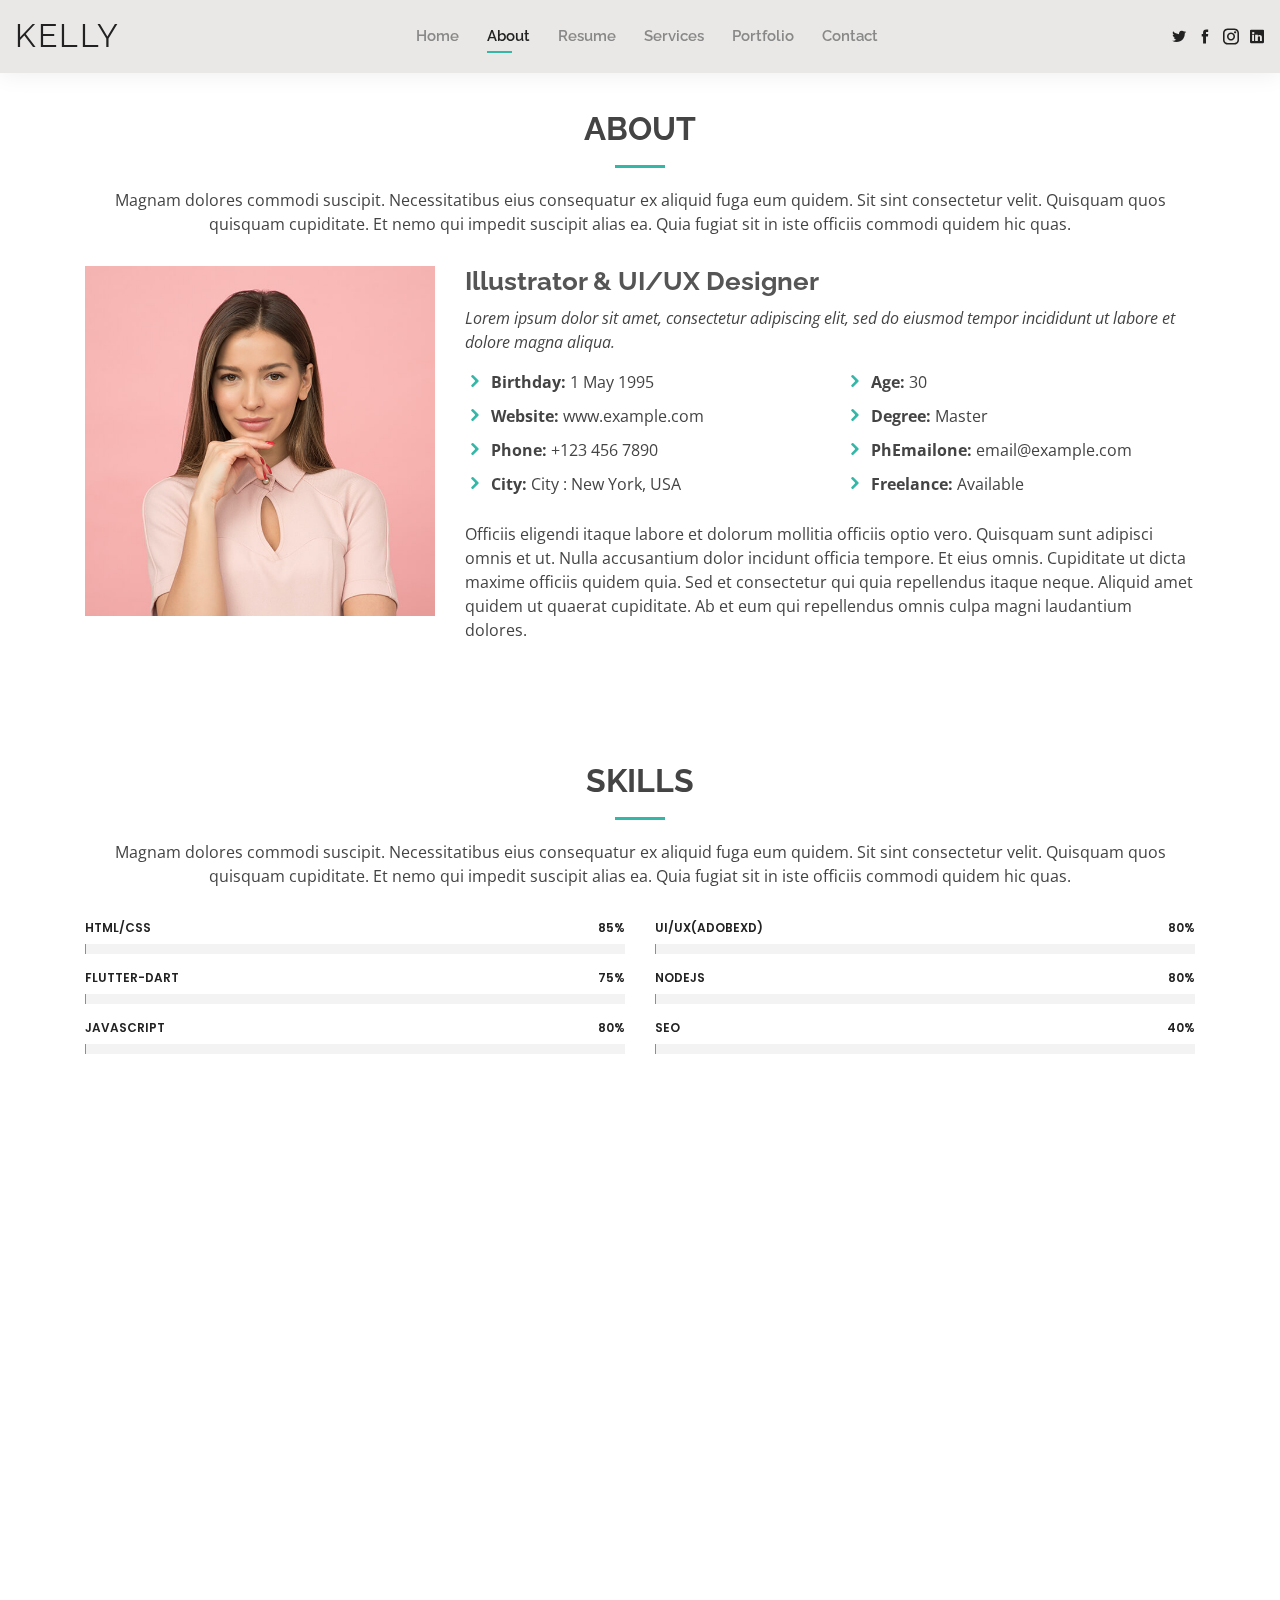
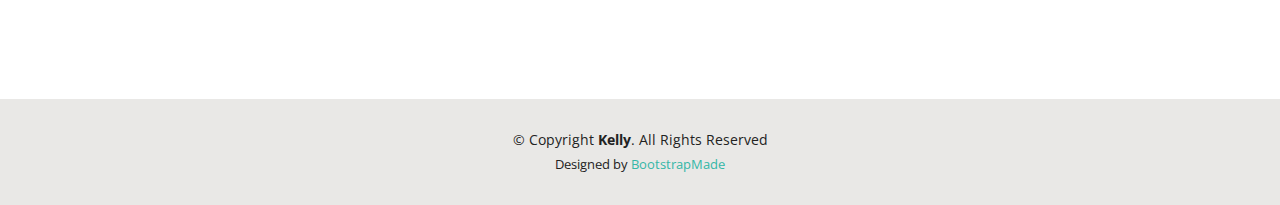
==== about.html @ d8996d1e "inited" ====
<!DOCTYPE html>
<html lang="en">

<head>
  <meta charset="utf-8">
  <meta content="width=device-width, initial-scale=1.0" name="viewport">

  <title>About - Kelly Bootstrap Template</title>
  <meta content="" name="descriptison">
  <meta content="" name="keywords">

  <!-- Favicons -->
  <link href="assets/img/favicon.png" rel="icon">
  <link href="assets/img/apple-touch-icon.png" rel="apple-touch-icon">

  <!-- Google Fonts -->
  <link href="https://fonts.googleapis.com/css?family=Open+Sans:300,300i,400,400i,600,600i,700,700i|Raleway:300,300i,400,400i,500,500i,600,600i,700,700i|Poppins:300,300i,400,400i,500,500i,600,600i,700,700i" rel="stylesheet">

  <!-- Vendor CSS Files -->
  <link href="assets/vendor/bootstrap/css/bootstrap.min.css" rel="stylesheet">
  <link href="assets/vendor/icofont/icofont.min.css" rel="stylesheet">
  <link href="assets/vendor/owl.carousel/assets/owl.carousel.min.css" rel="stylesheet">
  <link href="assets/vendor/boxicons/css/boxicons.min.css" rel="stylesheet">
  <link href="assets/vendor/venobox/venobox.css" rel="stylesheet">
  <link href="assets/vendor/aos/aos.css" rel="stylesheet">

  <!-- Template Main CSS File -->
  <link href="assets/css/style.css" rel="stylesheet">

  <!-- =======================================================
  * Template Name: Kelly - v2.0.0
  * Template URL: https://bootstrapmade.com/kelly-free-bootstrap-cv-resume-html-template/
  * Author: BootstrapMade.com
  * License: https://bootstrapmade.com/license/
  ======================================================== -->
</head>

<body>

  <!-- ======= Header ======= -->
  <header id="header" class="fixed-top">
    <div class="container-fluid d-flex justify-content-between align-items-center">

      <h1 class="logo"><a href="index.html">Kelly</a></h1>
      <!-- Uncomment below if you prefer to use an image logo -->
      <!-- <a href="index.html" class="logo"><img src="assets/img/logo.png" alt="" class="img-fluid"></a>-->

      <nav class="nav-menu d-none d-lg-block">
        <ul>
          <li><a href="index.html">Home</a></li>
          <li class="active"><a href="about.html">About</a></li>
          <li><a href="resume.html">Resume</a></li>
          <li><a href="services.html">Services</a></li>
          <li><a href="portfolio.html">Portfolio</a></li>
          <li><a href="contact.html">Contact</a></li>
        </ul>
      </nav><!-- .nav-menu -->

      <div class="header-social-links">
        <a href="#" class="twitter"><i class="icofont-twitter"></i></a>
        <a href="#" class="facebook"><i class="icofont-facebook"></i></a>
        <a href="#" class="instagram"><i class="icofont-instagram"></i></a>
        <a href="#" class="linkedin"><i class="icofont-linkedin"></i></i></a>
      </div>

    </div>

  </header><!-- End Header -->

  <main id="main">

    <!-- ======= About Section ======= -->
    <section id="about" class="about">
      <div class="container" data-aos="fade-up">

        <div class="section-title">
          <h2>About</h2>
          <p>Magnam dolores commodi suscipit. Necessitatibus eius consequatur ex aliquid fuga eum quidem. Sit sint consectetur velit. Quisquam quos quisquam cupiditate. Et nemo qui impedit suscipit alias ea. Quia fugiat sit in iste officiis commodi quidem hic quas.</p>
        </div>

        <div class="row">
          <div class="col-lg-4">
            <img src="assets/img/about.jpg" class="img-fluid" alt="">
          </div>
          <div class="col-lg-8 pt-4 pt-lg-0 content">
            <h3>Illustrator &amp; UI/UX Designer</h3>
            <p class="font-italic">
              Lorem ipsum dolor sit amet, consectetur adipiscing elit, sed do eiusmod tempor incididunt ut labore et dolore
              magna aliqua.
            </p>
            <div class="row">
              <div class="col-lg-6">
                <ul>
                  <li><i class="icofont-rounded-right"></i> <strong>Birthday:</strong> 1 May 1995</li>
                  <li><i class="icofont-rounded-right"></i> <strong>Website:</strong> www.example.com</li>
                  <li><i class="icofont-rounded-right"></i> <strong>Phone:</strong> +123 456 7890</li>
                  <li><i class="icofont-rounded-right"></i> <strong>City:</strong> City : New York, USA</li>
                </ul>
              </div>
              <div class="col-lg-6">
                <ul>
                  <li><i class="icofont-rounded-right"></i> <strong>Age:</strong> 30</li>
                  <li><i class="icofont-rounded-right"></i> <strong>Degree:</strong> Master</li>
                  <li><i class="icofont-rounded-right"></i> <strong>PhEmailone:</strong> email@example.com</li>
                  <li><i class="icofont-rounded-right"></i> <strong>Freelance:</strong> Available</li>
                </ul>
              </div>
            </div>
            <p>
              Officiis eligendi itaque labore et dolorum mollitia officiis optio vero. Quisquam sunt adipisci omnis et ut. Nulla accusantium dolor incidunt officia tempore. Et eius omnis.
              Cupiditate ut dicta maxime officiis quidem quia. Sed et consectetur qui quia repellendus itaque neque. Aliquid amet quidem ut quaerat cupiditate. Ab et eum qui repellendus omnis culpa magni laudantium dolores.
            </p>
          </div>
        </div>

      </div>
    </section><!-- End About Section -->

    <!-- ======= Skills Section ======= -->
    <section id="skills" class="skills">
      <div class="container" data-aos="fade-up">

        <div class="section-title">
          <h2>Skills</h2>
          <p>Magnam dolores commodi suscipit. Necessitatibus eius consequatur ex aliquid fuga eum quidem. Sit sint consectetur velit. Quisquam quos quisquam cupiditate. Et nemo qui impedit suscipit alias ea. Quia fugiat sit in iste officiis commodi quidem hic quas.</p>
        </div>

        <div class="row skills-content">

          <div class="col-lg-6">

            <div class="progress">
              <span class="skill">HTML/CSS <i class="val">85%</i></span>
              <div class="progress-bar-wrap">
                <div class="progress-bar" role="progressbar" aria-valuenow="85" aria-valuemin="0" aria-valuemax="100"></div>
              </div>
            </div>

            <div class="progress">
              <span class="skill">Flutter-Dart <i class="val">75%</i></span>
              <div class="progress-bar-wrap">
                <div class="progress-bar" role="progressbar" aria-valuenow="75" aria-valuemin="0" aria-valuemax="100"></div>
              </div>
            </div>

            <div class="progress">
              <span class="skill">JavaScript <i class="val">80%</i></span>
              <div class="progress-bar-wrap">
                <div class="progress-bar" role="progressbar" aria-valuenow="80" aria-valuemin="0" aria-valuemax="100"></div>
              </div>
            </div>

          </div>

          <div class="col-lg-6">

            <div class="progress">
              <span class="skill">UI/UX(AdobeXD) <i class="val">80%</i></span>
              <div class="progress-bar-wrap">
                <div class="progress-bar" role="progressbar" aria-valuenow="80" aria-valuemin="0" aria-valuemax="100"></div>
              </div>
            </div>

            <div class="progress">
              <span class="skill">Nodejs <i class="val">80%</i></span>
              <div class="progress-bar-wrap">
                <div class="progress-bar" role="progressbar" aria-valuenow="80" aria-valuemin="0" aria-valuemax="100"></div>
              </div>
            </div>

            <div class="progress">
              <span class="skill">SEO<i class="val">40%</i></span>
              <div class="progress-bar-wrap">
                <div class="progress-bar" role="progressbar" aria-valuenow="40" aria-valuemin="0" aria-valuemax="100"></div>
              </div>
            </div>

          </div>

        </div>

      </div>
    </section><!-- End Skills Section -->
<!-- 
    ======= Facts Section ======= 
   <section id="facts" class="facts">
      <div class="container" data-aos="fade-up">

        <div class="section-title">
          <h2>Facts</h2>
          <p>Magnam dolores commodi suscipit. Necessitatibus eius consequatur ex aliquid fuga eum quidem. Sit sint consectetur velit. Quisquam quos quisquam cupiditate. Et nemo qui impedit suscipit alias ea. Quia fugiat sit in iste officiis commodi quidem hic quas.</p>
        </div>

        <div class="row counters">

          <div class="col-lg-3 col-6 text-center">
            <span data-toggle="counter-up">232</span>
            <p>Clients</p>
          </div>

          <div class="col-lg-3 col-6 text-center">
            <span data-toggle="counter-up">521</span>
            <p>Projects</p>
          </div>

          <div class="col-lg-3 col-6 text-center">
            <span data-toggle="counter-up">1,463</span>
            <p>Hours Of Support</p>
          </div>

          <div class="col-lg-3 col-6 text-center">
            <span data-toggle="counter-up">15</span>
            <p>Hard Workers</p>
          </div>

        </div>

      </div>
    </section>End Facts Section  -->

    <!-- ======= Testimonials Section ======= -->
    <section id="testimonials" class="testimonials">
      <div class="container" data-aos="fade-up">

        <div class="section-title">
          <h2>Testimonials</h2>
          <p>Magnam dolores commodi suscipit. Necessitatibus eius consequatur ex aliquid fuga eum quidem. Sit sint consectetur velit. Quisquam quos quisquam cupiditate. Et nemo qui impedit suscipit alias ea. Quia fugiat sit in iste officiis commodi quidem hic quas.</p>
        </div>

        <div class="owl-carousel testimonials-carousel">

          <div class="testimonial-item">
            <img src="assets/img/testimonials/testimonials-1.jpg" class="testimonial-img" alt="">
            <h3>Saul Goodman</h3>
            <h4>Ceo &amp; Founder</h4>
            <p>
              <i class="bx bxs-quote-alt-left quote-icon-left"></i>
              Proin iaculis purus consequat sem cure digni ssim donec porttitora entum suscipit rhoncus. Accusantium quam, ultricies eget id, aliquam eget nibh et. Maecen aliquam, risus at semper.
              <i class="bx bxs-quote-alt-right quote-icon-right"></i>
            </p>
          </div>

          <div class="testimonial-item">
            <img src="assets/img/testimonials/testimonials-2.jpg" class="testimonial-img" alt="">
            <h3>Sara Wilsson</h3>
            <h4>Designer</h4>
            <p>
              <i class="bx bxs-quote-alt-left quote-icon-left"></i>
              Export tempor illum tamen malis malis eram quae irure esse labore quem cillum quid cillum eram malis quorum velit fore eram velit sunt aliqua noster fugiat irure amet legam anim culpa.
              <i class="bx bxs-quote-alt-right quote-icon-right"></i>
            </p>
          </div>

          <div class="testimonial-item">
            <img src="assets/img/testimonials/testimonials-3.jpg" class="testimonial-img" alt="">
            <h3>Jena Karlis</h3>
            <h4>Store Owner</h4>
            <p>
              <i class="bx bxs-quote-alt-left quote-icon-left"></i>
              Enim nisi quem export duis labore cillum quae magna enim sint quorum nulla quem veniam duis minim tempor labore quem eram duis noster aute amet eram fore quis sint minim.
              <i class="bx bxs-quote-alt-right quote-icon-right"></i>
            </p>
          </div>

          <div class="testimonial-item">
            <img src="assets/img/testimonials/testimonials-4.jpg" class="testimonial-img" alt="">
            <h3>Matt Brandon</h3>
            <h4>Freelancer</h4>
            <p>
              <i class="bx bxs-quote-alt-left quote-icon-left"></i>
              Fugiat enim eram quae cillum dolore dolor amet nulla culpa multos export minim fugiat minim velit minim dolor enim duis veniam ipsum anim magna sunt elit fore quem dolore labore illum veniam.
              <i class="bx bxs-quote-alt-right quote-icon-right"></i>
            </p>
          </div>

          <div class="testimonial-item">
            <img src="assets/img/testimonials/testimonials-5.jpg" class="testimonial-img" alt="">
            <h3>John Larson</h3>
            <h4>Entrepreneur</h4>
            <p>
              <i class="bx bxs-quote-alt-left quote-icon-left"></i>
              Quis quorum aliqua sint quem legam fore sunt eram irure aliqua veniam tempor noster veniam enim culpa labore duis sunt culpa nulla illum cillum fugiat legam esse veniam culpa fore nisi cillum quid.
              <i class="bx bxs-quote-alt-right quote-icon-right"></i>
            </p>
          </div>

        </div>

      </div>
    </section><!-- End Testimonials Section -->

  </main><!-- End #main -->

  <!-- ======= Footer ======= -->
  <footer id="footer">
    <div class="container">
      <div class="copyright">
        &copy; Copyright <strong><span>Kelly</span></strong>. All Rights Reserved
      </div>
      <div class="credits">
        <!-- All the links in the footer should remain intact. -->
        <!-- You can delete the links only if you purchased the pro version. -->
        <!-- Licensing information: https://bootstrapmade.com/license/ -->
        <!-- Purchase the pro version with working PHP/AJAX contact form: https://bootstrapmade.com/kelly-free-bootstrap-cv-resume-html-template/ -->
        Designed by <a href="https://bootstrapmade.com/">BootstrapMade</a>
      </div>
    </div>
  </footer><!-- End  Footer -->

  <div id="preloader"></div>
  <a href="#" class="back-to-top"><i class="bx bx-up-arrow-alt"></i></a>

  <!-- Vendor JS Files -->
  <script src="assets/vendor/jquery/jquery.min.js"></script>
  <script src="assets/vendor/bootstrap/js/bootstrap.bundle.min.js"></script>
  <script src="assets/vendor/jquery.easing/jquery.easing.min.js"></script>
  <script src="assets/vendor/php-email-form/validate.js"></script>
  <script src="assets/vendor/waypoints/jquery.waypoints.min.js"></script>
  <script src="assets/vendor/counterup/counterup.min.js"></script>
  <script src="assets/vendor/owl.carousel/owl.carousel.min.js"></script>
  <script src="assets/vendor/isotope-layout/isotope.pkgd.min.js"></script>
  <script src="assets/vendor/venobox/venobox.min.js"></script>
  <script src="assets/vendor/aos/aos.js"></script>

  <!-- Template Main JS File -->
  <script src="assets/js/main.js"></script>

</body>

</html>
---- assets/vendor/venobox/venobox.css ----
/* ------ venobox.css --------*/
.vbox-overlay *, .vbox-overlay *:before, .vbox-overlay *:after{
    -webkit-backface-visibility: hidden;
    -webkit-box-sizing:border-box;
    -moz-box-sizing:border-box;
    box-sizing:border-box;
}
.vbox-overlay * { 
    -webkit-backface-visibility: visible;
    backface-visibility: visible;
}
.vbox-overlay{
    display: -webkit-flex;
    display: flex;
    -webkit-flex-direction: column;
    flex-direction: column;
    -webkit-justify-content: center;
    justify-content: center;
    -webkit-align-items: center;
    align-items: center;
    position: fixed;
    left: 0;
    top: 0;
    bottom: 0;
    right: 0;
    z-index: 999999;
}

/* ----- navigation ----- */
.vbox-title{
    width: 100%;
    height: 40px;
    float: left;
    text-align: center;
    line-height: 28px;
    font-size: 12px;
    padding: 6px 50px;
    overflow: hidden;
    position: fixed;
    display: none;
    left: 0;
    z-index: 89;
}
.vbox-close{
    cursor: pointer;
    position: fixed;
    top: -1px;
    right: 0;
    width: 50px;
    height: 40px;
    padding: 6px;
    display: block;
    background-position:10px center;
    overflow: hidden;
    font-size: 24px;
    line-height: 1;
    text-align: center;
    z-index: 99;
}
.vbox-left{
    cursor: pointer;
    position: fixed;
    left: 0;
    height: 40px;
    overflow: hidden;
    line-height: 28px;
    font-size: 12px;
    z-index: 99;
    display: flex;
    align-items:center;
}
.vbox-num{
    display: inline-block;
    margin: 6px 0 6px 15px;
}
/* ----- Social share ----- */
.vbox-share{
    line-height: 28px;
    font-size: 12px;
    overflow: hidden;
    position: fixed;
    left: 0;
    z-index: 98;
    display: flex;
    align-items:center;
    justify-content: center;
    width: 100%;
    text-align: center;
}
.vbox-share svg{
    max-height: 28px;
    width: 28px;
    z-index: 10;
    margin-left: 12px;
    margin-top: 6px;
    margin-bottom: 6px;
    vertical-align: middle;
}


/* ----- navigation ARROWS ----- */
.vbox-next, .vbox-prev{
    position: fixed;
    top: 50%;
    margin-top: -15px;
    overflow: hidden;
    cursor: pointer;
    display: block;
    width: 45px;
    height: 45px;
    z-index: 99;
}
.vbox-next span, .vbox-prev span{
    position: relative;
    width: 20px;
    height: 20px;
    border: 2px solid transparent;
    border-top-color: #B6B6B6;
    border-right-color: #B6B6B6;
    text-indent: -100px;
    position: absolute;
    top: 8px;
    display: block;
}
.vbox-prev{
    left: 15px;
}
.vbox-next{
    right: 15px;
}
.vbox-prev span{
    left: 10px;
    -ms-transform: rotate(-135deg);
    -webkit-transform: rotate(-135deg);
    transform: rotate(-135deg);
}
.vbox-next span{
    -ms-transform: rotate(45deg);
    -webkit-transform: rotate(45deg);
    transform: rotate(45deg);
    right: 10px;
}
/* ------- inline window ------ */
.vbox-inline{
    width: 420px;
    height: 315px;
    height: 70vh;
    padding: 10px;
    background: #fff;
    margin: 0 auto;
    overflow: auto;
    text-align: left;
}
/* ------- Video & iFrames window ------ */
.venoframe{
    max-width: 100%;
    width: 100%;
    border: none;
    width: 100%;
    height: 260px;
    height: 70vh;
}
.venoframe.vbvid{
    height: 260px;
}
@media (min-width: 768px) {
    .venoframe, .vbox-inline{
        width: 90%;
        height: 360px;
        height: 70vh;
    }
    .venoframe.vbvid{
        width: 640px;
        height: 360px;
    }
}
@media (min-width: 992px) {
    .venoframe, .vbox-inline{
        max-width: 1200px;
        width: 80%;
        height: 540px;
        height: 70vh;
    }
    .venoframe.vbvid{
        width: 960px;
        height: 540px;
    }
}
/* 
Please do NOT edit this part! 
or at least read this note: http://i.imgur.com/7C0ws9e.gif
*/
.vbox-open{
    overflow: hidden;
}
.vbox-container{
    position: absolute;
    left: 0;
    right: 0;
    top: 0;
    bottom: 0;
    overflow-x: hidden;
    overflow-y: scroll;
    overflow-scrolling: touch;
    -webkit-overflow-scrolling: touch;
    z-index: 20;
    max-height: 100%;

}

.vbox-content{
    text-align: center;
    float: left;
    width: 100%;
    position: relative;
    overflow: hidden;
    padding: 20px 4%;
}
.vbox-container img{
    max-width: 100%;
    height: auto;
}
.vbox-figlio{
    box-shadow: 0 0 12px rgba(0,0,0,0.19), 0 6px 6px rgba(0,0,0,0.23);
    max-width: 100%;
    text-align: initial;
}
img.vbox-figlio{
    -webkit-user-select: none;
-khtml-user-select: none;
-moz-user-select: none;
-o-user-select: none;
user-select: none;
}
.vbox-content.swipe-left{
    margin-left: -200px !important;
}
.vbox-content.swipe-right{
    margin-left: 200px !important;
}
.vbox-animated{
    webkit-transition: margin 300ms ease-out;
    transition: margin 300ms ease-out;
}

/* ---------- preloader ----------
 * SPINKIT 
 * http://tobiasahlin.com/spinkit/
-------------------------------- */
.sk-double-bounce,.sk-rotating-plane{width:40px;height:40px;margin:40px auto}.sk-rotating-plane{background-color:#333;-webkit-animation:sk-rotatePlane 1.2s infinite ease-in-out;animation:sk-rotatePlane 1.2s infinite ease-in-out}@-webkit-keyframes sk-rotatePlane{0%{-webkit-transform:perspective(120px) rotateX(0) rotateY(0);transform:perspective(120px) rotateX(0) rotateY(0)}50%{-webkit-transform:perspective(120px) rotateX(-180.1deg) rotateY(0);transform:perspective(120px) rotateX(-180.1deg) rotateY(0)}100%{-webkit-transform:perspective(120px) rotateX(-180deg) rotateY(-179.9deg);transform:perspective(120px) rotateX(-180deg) rotateY(-179.9deg)}}@keyframes sk-rotatePlane{0%{-webkit-transform:perspective(120px) rotateX(0) rotateY(0);transform:perspective(120px) rotateX(0) rotateY(0)}50%{-webkit-transform:perspective(120px) rotateX(-180.1deg) rotateY(0);transform:perspective(120px) rotateX(-180.1deg) rotateY(0)}100%{-webkit-transform:perspective(120px) rotateX(-180deg) rotateY(-179.9deg);transform:perspective(120px) rotateX(-180deg) rotateY(-179.9deg)}}.sk-double-bounce{position:relative}.sk-double-bounce .sk-child{width:100%;height:100%;border-radius:50%;background-color:#333;opacity:.6;position:absolute;top:0;left:0;-webkit-animation:sk-doubleBounce 2s infinite ease-in-out;animation:sk-doubleBounce 2s infinite ease-in-out}.sk-chasing-dots .sk-child,.sk-spinner-pulse,.sk-three-bounce .sk-child{background-color:#333;border-radius:100%}.sk-double-bounce .sk-double-bounce2{-webkit-animation-delay:-1s;animation-delay:-1s}@-webkit-keyframes sk-doubleBounce{0%,100%{-webkit-transform:scale(0);transform:scale(0)}50%{-webkit-transform:scale(1);transform:scale(1)}}@keyframes sk-doubleBounce{0%,100%{-webkit-transform:scale(0);transform:scale(0)}50%{-webkit-transform:scale(1);transform:scale(1)}}.sk-wave{margin:40px auto;width:50px;height:40px;text-align:center;font-size:10px}.sk-wave .sk-rect{background-color:#333;height:100%;width:6px;display:inline-block;-webkit-animation:sk-waveStretchDelay 1.2s infinite ease-in-out;animation:sk-waveStretchDelay 1.2s infinite ease-in-out}.sk-wave .sk-rect1{-webkit-animation-delay:-1.2s;animation-delay:-1.2s}.sk-wave .sk-rect2{-webkit-animation-delay:-1.1s;animation-delay:-1.1s}.sk-wave .sk-rect3{-webkit-animation-delay:-1s;animation-delay:-1s}.sk-wave .sk-rect4{-webkit-animation-delay:-.9s;animation-delay:-.9s}.sk-wave .sk-rect5{-webkit-animation-delay:-.8s;animation-delay:-.8s}@-webkit-keyframes sk-waveStretchDelay{0%,100%,40%{-webkit-transform:scaleY(.4);transform:scaleY(.4)}20%{-webkit-transform:scaleY(1);transform:scaleY(1)}}@keyframes sk-waveStretchDelay{0%,100%,40%{-webkit-transform:scaleY(.4);transform:scaleY(.4)}20%{-webkit-transform:scaleY(1);transform:scaleY(1)}}.sk-wandering-cubes{margin:40px auto;width:40px;height:40px;position:relative}.sk-wandering-cubes .sk-cube{background-color:#333;width:10px;height:10px;position:absolute;top:0;left:0;-webkit-animation:sk-wanderingCube 1.8s ease-in-out -1.8s infinite both;animation:sk-wanderingCube 1.8s ease-in-out -1.8s infinite both}.sk-chasing-dots,.sk-spinner-pulse{width:40px;height:40px;margin:40px auto}.sk-wandering-cubes .sk-cube2{-webkit-animation-delay:-.9s;animation-delay:-.9s}@-webkit-keyframes sk-wanderingCube{0%{-webkit-transform:rotate(0);transform:rotate(0)}25%{-webkit-transform:translateX(30px) rotate(-90deg) scale(.5);transform:translateX(30px) rotate(-90deg) scale(.5)}50%{-webkit-transform:translateX(30px) translateY(30px) rotate(-179deg);transform:translateX(30px) translateY(30px) rotate(-179deg)}50.1%{-webkit-transform:translateX(30px) translateY(30px) rotate(-180deg);transform:translateX(30px) translateY(30px) rotate(-180deg)}75%{-webkit-transform:translateX(0) translateY(30px) rotate(-270deg) scale(.5);transform:translateX(0) translateY(30px) rotate(-270deg) scale(.5)}100%{-webkit-transform:rotate(-360deg);transform:rotate(-360deg)}}@keyframes sk-wanderingCube{0%{-webkit-transform:rotate(0);transform:rotate(0)}25%{-webkit-transform:translateX(30px) rotate(-90deg) scale(.5);transform:translateX(30px) rotate(-90deg) scale(.5)}50%{-webkit-transform:translateX(30px) translateY(30px) rotate(-179deg);transform:translateX(30px) translateY(30px) rotate(-179deg)}50.1%{-webkit-transform:translateX(30px) translateY(30px) rotate(-180deg);transform:translateX(30px) translateY(30px) rotate(-180deg)}75%{-webkit-transform:translateX(0) translateY(30px) rotate(-270deg) scale(.5);transform:translateX(0) translateY(30px) rotate(-270deg) scale(.5)}100%{-webkit-transform:rotate(-360deg);transform:rotate(-360deg)}}.sk-spinner-pulse{-webkit-animation:sk-pulseScaleOut 1s infinite ease-in-out;animation:sk-pulseScaleOut 1s infinite ease-in-out}@-webkit-keyframes sk-pulseScaleOut{0%{-webkit-transform:scale(0);transform:scale(0)}100%{-webkit-transform:scale(1);transform:scale(1);opacity:0}}@keyframes sk-pulseScaleOut{0%{-webkit-transform:scale(0);transform:scale(0)}100%{-webkit-transform:scale(1);transform:scale(1);opacity:0}}.sk-chasing-dots{position:relative;text-align:center;-webkit-animation:sk-chasingDotsRotate 2s infinite linear;animation:sk-chasingDotsRotate 2s infinite linear}.sk-chasing-dots .sk-child{width:60%;height:60%;display:inline-block;position:absolute;top:0;-webkit-animation:sk-chasingDotsBounce 2s infinite ease-in-out;animation:sk-chasingDotsBounce 2s infinite ease-in-out}.sk-chasing-dots .sk-dot2{top:auto;bottom:0;-webkit-animation-delay:-1s;animation-delay:-1s}@-webkit-keyframes sk-chasingDotsRotate{100%{-webkit-transform:rotate(360deg);transform:rotate(360deg)}}@keyframes sk-chasingDotsRotate{100%{-webkit-transform:rotate(360deg);transform:rotate(360deg)}}@-webkit-keyframes sk-chasingDotsBounce{0%,100%{-webkit-transform:scale(0);transform:scale(0)}50%{-webkit-transform:scale(1);transform:scale(1)}}@keyframes sk-chasingDotsBounce{0%,100%{-webkit-transform:scale(0);transform:scale(0)}50%{-webkit-transform:scale(1);transform:scale(1)}}.sk-three-bounce{margin:40px auto;width:80px;text-align:center}.sk-three-bounce .sk-child{width:20px;height:20px;display:inline-block;-webkit-animation:sk-three-bounce 1.4s ease-in-out 0s infinite both;animation:sk-three-bounce 1.4s ease-in-out 0s infinite both}.sk-circle .sk-child:before,.sk-fading-circle .sk-circle:before{display:block;border-radius:100%;content:'';background-color:#333}.sk-three-bounce .sk-bounce1{-webkit-animation-delay:-.32s;animation-delay:-.32s}.sk-three-bounce .sk-bounce2{-webkit-animation-delay:-.16s;animation-delay:-.16s}@-webkit-keyframes sk-three-bounce{0%,100%,80%{-webkit-transform:scale(0);transform:scale(0)}40%{-webkit-transform:scale(1);transform:scale(1)}}@keyframes sk-three-bounce{0%,100%,80%{-webkit-transform:scale(0);transform:scale(0)}40%{-webkit-transform:scale(1);transform:scale(1)}}.sk-circle{margin:40px auto;width:40px;height:40px;position:relative}.sk-circle .sk-child{width:100%;height:100%;position:absolute;left:0;top:0}.sk-circle .sk-child:before{margin:0 auto;width:15%;height:15%;-webkit-animation:sk-circleBounceDelay 1.2s infinite ease-in-out both;animation:sk-circleBounceDelay 1.2s infinite ease-in-out both}.sk-circle .sk-circle2{-webkit-transform:rotate(30deg);-ms-transform:rotate(30deg);transform:rotate(30deg)}.sk-circle .sk-circle3{-webkit-transform:rotate(60deg);-ms-transform:rotate(60deg);transform:rotate(60deg)}.sk-circle .sk-circle4{-webkit-transform:rotate(90deg);-ms-transform:rotate(90deg);transform:rotate(90deg)}.sk-circle .sk-circle5{-webkit-transform:rotate(120deg);-ms-transform:rotate(120deg);transform:rotate(120deg)}.sk-circle .sk-circle6{-webkit-transform:rotate(150deg);-ms-transform:rotate(150deg);transform:rotate(150deg)}.sk-circle .sk-circle7{-webkit-transform:rotate(180deg);-ms-transform:rotate(180deg);transform:rotate(180deg)}.sk-circle .sk-circle8{-webkit-transform:rotate(210deg);-ms-transform:rotate(210deg);transform:rotate(210deg)}.sk-circle .sk-circle9{-webkit-transform:rotate(240deg);-ms-transform:rotate(240deg);transform:rotate(240deg)}.sk-circle .sk-circle10{-webkit-transform:rotate(270deg);-ms-transform:rotate(270deg);transform:rotate(270deg)}.sk-circle .sk-circle11{-webkit-transform:rotate(300deg);-ms-transform:rotate(300deg);transform:rotate(300deg)}.sk-circle .sk-circle12{-webkit-transform:rotate(330deg);-ms-transform:rotate(330deg);transform:rotate(330deg)}.sk-circle .sk-circle2:before{-webkit-animation-delay:-1.1s;animation-delay:-1.1s}.sk-circle .sk-circle3:before{-webkit-animation-delay:-1s;animation-delay:-1s}.sk-circle .sk-circle4:before{-webkit-animation-delay:-.9s;animation-delay:-.9s}.sk-circle .sk-circle5:before{-webkit-animation-delay:-.8s;animation-delay:-.8s}.sk-circle .sk-circle6:before{-webkit-animation-delay:-.7s;animation-delay:-.7s}.sk-circle .sk-circle7:before{-webkit-animation-delay:-.6s;animation-delay:-.6s}.sk-circle .sk-circle8:before{-webkit-animation-delay:-.5s;animation-delay:-.5s}.sk-circle .sk-circle9:before{-webkit-animation-delay:-.4s;animation-delay:-.4s}.sk-circle .sk-circle10:before{-webkit-animation-delay:-.3s;animation-delay:-.3s}.sk-circle .sk-circle11:before{-webkit-animation-delay:-.2s;animation-delay:-.2s}.sk-circle .sk-circle12:before{-webkit-animation-delay:-.1s;animation-delay:-.1s}@-webkit-keyframes sk-circleBounceDelay{0%,100%,80%{-webkit-transform:scale(0);transform:scale(0)}40%{-webkit-transform:scale(1);transform:scale(1)}}@keyframes sk-circleBounceDelay{0%,100%,80%{-webkit-transform:scale(0);transform:scale(0)}40%{-webkit-transform:scale(1);transform:scale(1)}}.sk-cube-grid{width:40px;height:40px;margin:40px auto}.sk-cube-grid .sk-cube{width:33.33%;height:33.33%;background-color:#333;float:left;-webkit-animation:sk-cubeGridScaleDelay 1.3s infinite ease-in-out;animation:sk-cubeGridScaleDelay 1.3s infinite ease-in-out}.sk-cube-grid .sk-cube1{-webkit-animation-delay:.2s;animation-delay:.2s}.sk-cube-grid .sk-cube2{-webkit-animation-delay:.3s;animation-delay:.3s}.sk-cube-grid .sk-cube3{-webkit-animation-delay:.4s;animation-delay:.4s}.sk-cube-grid .sk-cube4{-webkit-animation-delay:.1s;animation-delay:.1s}.sk-cube-grid .sk-cube5{-webkit-animation-delay:.2s;animation-delay:.2s}.sk-cube-grid .sk-cube6{-webkit-animation-delay:.3s;animation-delay:.3s}.sk-cube-grid .sk-cube7{-webkit-animation-delay:0ms;animation-delay:0ms}.sk-cube-grid .sk-cube8{-webkit-animation-delay:.1s;animation-delay:.1s}.sk-cube-grid .sk-cube9{-webkit-animation-delay:.2s;animation-delay:.2s}@-webkit-keyframes sk-cubeGridScaleDelay{0%,100%,70%{-webkit-transform:scale3D(1,1,1);transform:scale3D(1,1,1)}35%{-webkit-transform:scale3D(0,0,1);transform:scale3D(0,0,1)}}@keyframes sk-cubeGridScaleDelay{0%,100%,70%{-webkit-transform:scale3D(1,1,1);transform:scale3D(1,1,1)}35%{-webkit-transform:scale3D(0,0,1);transform:scale3D(0,0,1)}}.sk-fading-circle{margin:40px auto;width:40px;height:40px;position:relative}.sk-fading-circle .sk-circle{width:100%;height:100%;position:absolute;left:0;top:0}.sk-fading-circle .sk-circle:before{margin:0 auto;width:15%;height:15%;-webkit-animation:sk-circleFadeDelay 1.2s infinite ease-in-out both;animation:sk-circleFadeDelay 1.2s infinite ease-in-out both}.sk-fading-circle .sk-circle2{-webkit-transform:rotate(30deg);-ms-transform:rotate(30deg);transform:rotate(30deg)}.sk-fading-circle .sk-circle3{-webkit-transform:rotate(60deg);-ms-transform:rotate(60deg);transform:rotate(60deg)}.sk-fading-circle .sk-circle4{-webkit-transform:rotate(90deg);-ms-transform:rotate(90deg);transform:rotate(90deg)}.sk-fading-circle .sk-circle5{-webkit-transform:rotate(120deg);-ms-transform:rotate(120deg);transform:rotate(120deg)}.sk-fading-circle .sk-circle6{-webkit-transform:rotate(150deg);-ms-transform:rotate(150deg);transform:rotate(150deg)}.sk-fading-circle .sk-circle7{-webkit-transform:rotate(180deg);-ms-transform:rotate(180deg);transform:rotate(180deg)}.sk-fading-circle .sk-circle8{-webkit-transform:rotate(210deg);-ms-transform:rotate(210deg);transform:rotate(210deg)}.sk-fading-circle .sk-circle9{-webkit-transform:rotate(240deg);-ms-transform:rotate(240deg);transform:rotate(240deg)}.sk-fading-circle .sk-circle10{-webkit-transform:rotate(270deg);-ms-transform:rotate(270deg);transform:rotate(270deg)}.sk-fading-circle .sk-circle11{-webkit-transform:rotate(300deg);-ms-transform:rotate(300deg);transform:rotate(300deg)}.sk-fading-circle .sk-circle12{-webkit-transform:rotate(330deg);-ms-transform:rotate(330deg);transform:rotate(330deg)}.sk-fading-circle .sk-circle2:before{-webkit-animation-delay:-1.1s;animation-delay:-1.1s}.sk-fading-circle .sk-circle3:before{-webkit-animation-delay:-1s;animation-delay:-1s}.sk-fading-circle .sk-circle4:before{-webkit-animation-delay:-.9s;animation-delay:-.9s}.sk-fading-circle .sk-circle5:before{-webkit-animation-delay:-.8s;animation-delay:-.8s}.sk-fading-circle .sk-circle6:before{-webkit-animation-delay:-.7s;animation-delay:-.7s}.sk-fading-circle .sk-circle7:before{-webkit-animation-delay:-.6s;animation-delay:-.6s}.sk-fading-circle .sk-circle8:before{-webkit-animation-delay:-.5s;animation-delay:-.5s}.sk-fading-circle .sk-circle9:before{-webkit-animation-delay:-.4s;animation-delay:-.4s}.sk-fading-circle .sk-circle10:before{-webkit-animation-delay:-.3s;animation-delay:-.3s}.sk-fading-circle .sk-circle11:before{-webkit-animation-delay:-.2s;animation-delay:-.2s}.sk-fading-circle .sk-circle12:before{-webkit-animation-delay:-.1s;animation-delay:-.1s}@-webkit-keyframes sk-circleFadeDelay{0%,100%,39%{opacity:0}40%{opacity:1}}@keyframes sk-circleFadeDelay{0%,100%,39%{opacity:0}40%{opacity:1}}.sk-folding-cube{margin:40px auto;width:40px;height:40px;position:relative;-webkit-transform:rotateZ(45deg);transform:rotateZ(45deg)}.sk-folding-cube .sk-cube{float:left;width:50%;height:50%;position:relative;-webkit-transform:scale(1.1);-ms-transform:scale(1.1);transform:scale(1.1)}.sk-folding-cube .sk-cube:before{content:'';position:absolute;top:0;left:0;width:100%;height:100%;background-color:#333;-webkit-animation:sk-foldCubeAngle 2.4s infinite linear both;animation:sk-foldCubeAngle 2.4s infinite linear both;-webkit-transform-origin:100% 100%;-ms-transform-origin:100% 100%;transform-origin:100% 100%}.sk-folding-cube .sk-cube2{-webkit-transform:scale(1.1) rotateZ(90deg);transform:scale(1.1) rotateZ(90deg)}.sk-folding-cube .sk-cube3{-webkit-transform:scale(1.1) rotateZ(180deg);transform:scale(1.1) rotateZ(180deg)}.sk-folding-cube .sk-cube4{-webkit-transform:scale(1.1) rotateZ(270deg);transform:scale(1.1) rotateZ(270deg)}.sk-folding-cube .sk-cube2:before{-webkit-animation-delay:.3s;animation-delay:.3s}.sk-folding-cube .sk-cube3:before{-webkit-animation-delay:.6s;animation-delay:.6s}.sk-folding-cube .sk-cube4:before{-webkit-animation-delay:.9s;animation-delay:.9s}@-webkit-keyframes sk-foldCubeAngle{0%,10%{-webkit-transform:perspective(140px) rotateX(-180deg);transform:perspective(140px) rotateX(-180deg);opacity:0}25%,75%{-webkit-transform:perspective(140px) rotateX(0);transform:perspective(140px) rotateX(0);opacity:1}100%,90%{-webkit-transform:perspective(140px) rotateY(180deg);transform:perspective(140px) rotateY(180deg);opacity:0}}@keyframes sk-foldCubeAngle{0%,10%{-webkit-transform:perspective(140px) rotateX(-180deg);transform:perspective(140px) rotateX(-180deg);opacity:0}25%,75%{-webkit-transform:perspective(140px) rotateX(0);transform:perspective(140px) rotateX(0);opacity:1}100%,90%{-webkit-transform:perspective(140px) rotateY(180deg);transform:perspective(140px) rotateY(180deg);opacity:0}}
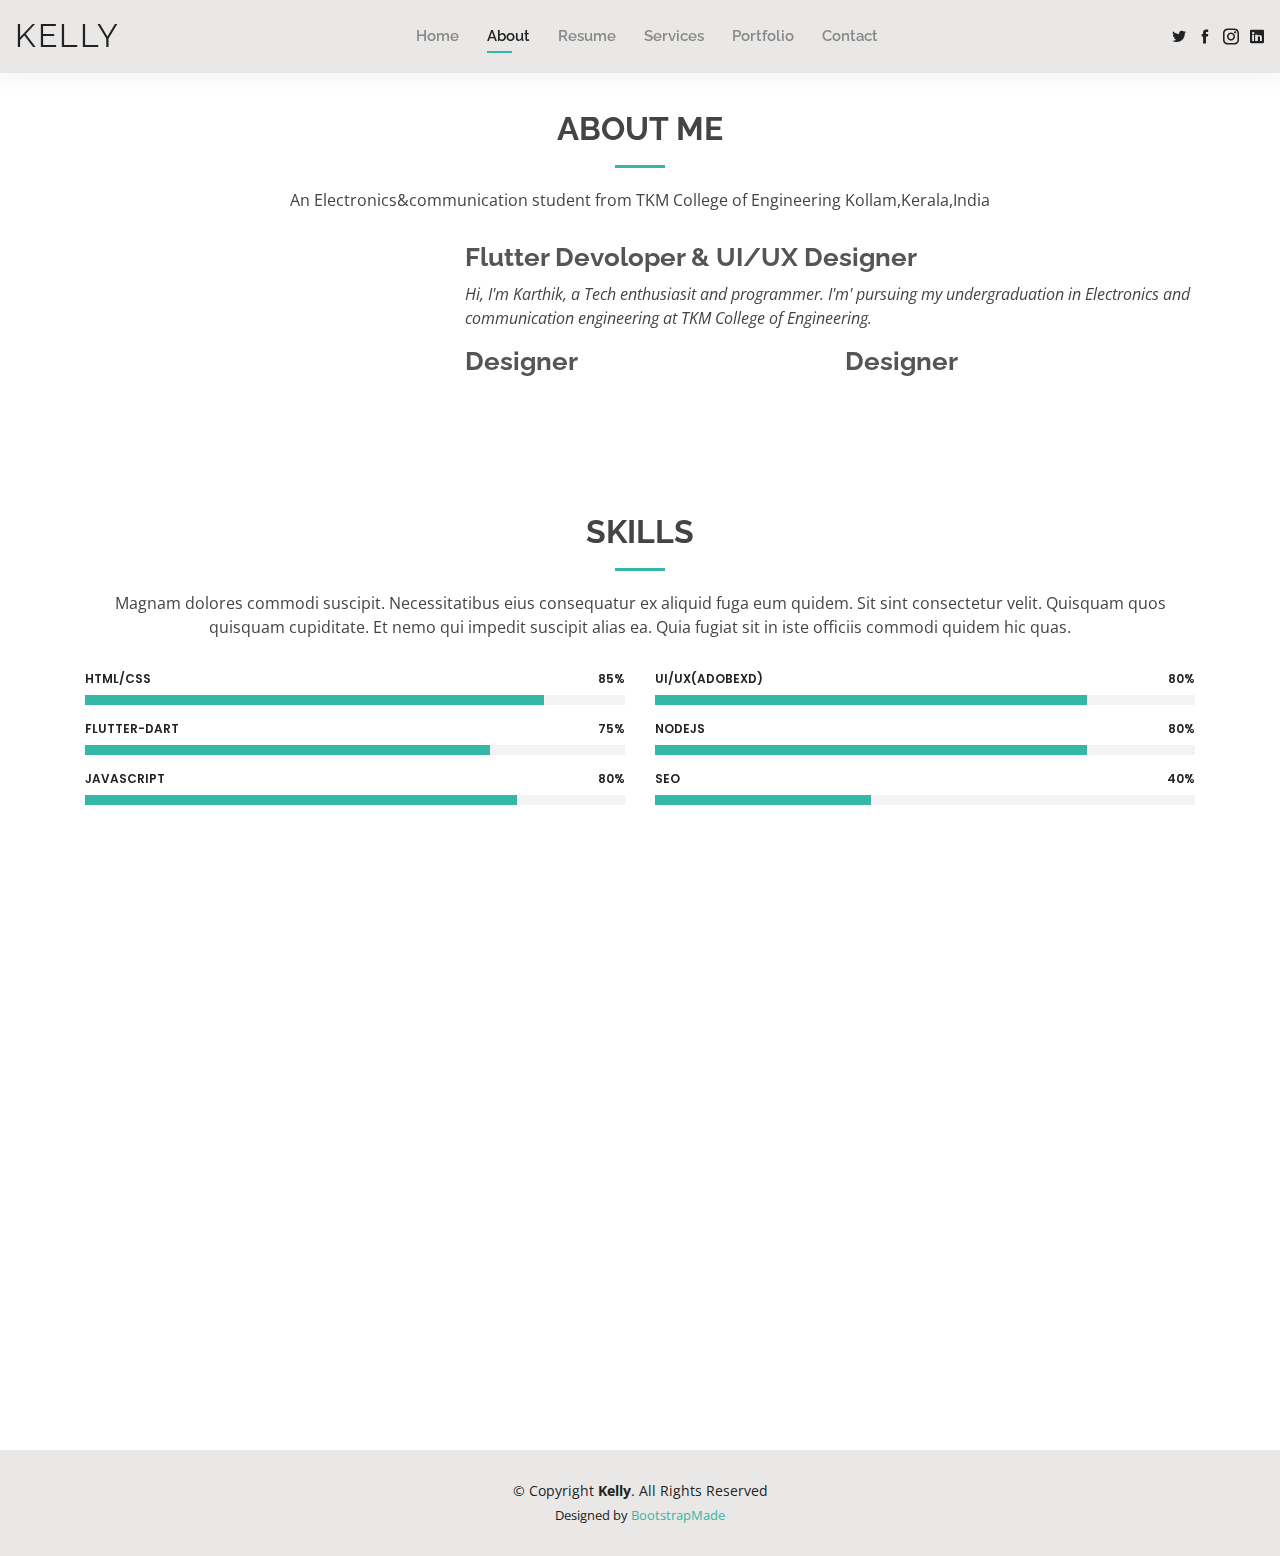
==== commit 839da087: "abt" ====
--- a/about.html
+++ b/about.html
@@ -5,13 +5,14 @@
   <meta charset="utf-8">
   <meta content="width=device-width, initial-scale=1.0" name="viewport">
 
-  <title>About - Kelly Bootstrap Template</title>
+  <title>About</title>
   <meta content="" name="descriptison">
   <meta content="" name="keywords">
 
   <!-- Favicons -->
   <link href="assets/img/favicon.png" rel="icon">
   <link href="assets/img/apple-touch-icon.png" rel="apple-touch-icon">
+  <link rel="stylesheet" href="css/ionicons.min.css">
 
   <!-- Google Fonts -->
   <link href="https://fonts.googleapis.com/css?family=Open+Sans:300,300i,400,400i,600,600i,700,700i|Raleway:300,300i,400,400i,500,500i,600,600i,700,700i|Poppins:300,300i,400,400i,500,500i,600,600i,700,700i" rel="stylesheet">
@@ -74,41 +75,58 @@
       <div class="container" data-aos="fade-up">
 
         <div class="section-title">
-          <h2>About</h2>
-          <p>Magnam dolores commodi suscipit. Necessitatibus eius consequatur ex aliquid fuga eum quidem. Sit sint consectetur velit. Quisquam quos quisquam cupiditate. Et nemo qui impedit suscipit alias ea. Quia fugiat sit in iste officiis commodi quidem hic quas.</p>
+          <h2>About Me</h2>
+          <p>An Electronics&communication student from TKM College of Engineering Kollam,Kerala,India</p>
         </div>
 
         <div class="row">
           <div class="col-lg-4">
-            <img src="assets/img/about.jpg" class="img-fluid" alt="">
+            <img src="https://avatars1.githubusercontent.com/u/62179996?s=460&u=56fd18e0244ebb16a2aa1991ca6e5237b47d3bd1&v=4" class="img-fluid" alt="">
           </div>
           <div class="col-lg-8 pt-4 pt-lg-0 content">
-            <h3>Illustrator &amp; UI/UX Designer</h3>
+            <h3>Flutter Devoloper &amp; UI/UX Designer</h3>
             <p class="font-italic">
-              Lorem ipsum dolor sit amet, consectetur adipiscing elit, sed do eiusmod tempor incididunt ut labore et dolore
-              magna aliqua.
+              Hi, I'm Karthik, a Tech enthusiasit and programmer. I'm' pursuing my undergraduation in Electronics and communication engineering at TKM College of Engineering.
             </p>
             <div class="row">
-              <div class="col-lg-6">
+              <!-- <div class="col-lg-6">
                 <ul>
-                  <li><i class="icofont-rounded-right"></i> <strong>Birthday:</strong> 1 May 1995</li>
-                  <li><i class="icofont-rounded-right"></i> <strong>Website:</strong> www.example.com</li>
-                  <li><i class="icofont-rounded-right"></i> <strong>Phone:</strong> +123 456 7890</li>
+                   <li><i class="icofont-rounded-right"></i> <strong>Birthday:</strong> 1 May 1995</li>
+                  <li><i class="icofont-rounded-right"></i> <strong>Website:</strong> www.example.com</li> 
+                  <li><i class="icofont-rounded-right"></i> <strong>:</strong> +123 456 7890</li>
                   <li><i class="icofont-rounded-right"></i> <strong>City:</strong> City : New York, USA</li>
                 </ul>
-              </div>
-              <div class="col-lg-6">
+              </div> -->
+              <div class="col-md-6">
+		        		<div class="media block-6 services d-block ftco-animate fadeInUp ftco-animated">
+		              <div class="icon"><span class="flaticon-flasks"></span></div>
+		              <div class="media-body">
+		                <h3 class="heading mb-3">Designer</h3>
+		            
+		              </div>
+		            </div> 
+              </div>
+              <div class="col-md-6">
+		        		<div class="media block-6 services d-block ftco-animate fadeInUp ftco-animated">
+		              <div class="icon"><span class="flaticon-flasks"></span></div>
+		              <div class="media-body">
+		                <h3 class="heading mb-3">Designer</h3>
+		            
+		              </div>
+		            </div> 
+		        	</div>
+
+              <!-- <div class="col-lg-6">
                 <ul>
                   <li><i class="icofont-rounded-right"></i> <strong>Age:</strong> 30</li>
                   <li><i class="icofont-rounded-right"></i> <strong>Degree:</strong> Master</li>
                   <li><i class="icofont-rounded-right"></i> <strong>PhEmailone:</strong> email@example.com</li>
                   <li><i class="icofont-rounded-right"></i> <strong>Freelance:</strong> Available</li>
                 </ul>
-              </div>
-            </div>
-            <p>
-              Officiis eligendi itaque labore et dolorum mollitia officiis optio vero. Quisquam sunt adipisci omnis et ut. Nulla accusantium dolor incidunt officia tempore. Et eius omnis.
-              Cupiditate ut dicta maxime officiis quidem quia. Sed et consectetur qui quia repellendus itaque neque. Aliquid amet quidem ut quaerat cupiditate. Ab et eum qui repellendus omnis culpa magni laudantium dolores.
+              </div> -->
+            </div>
+            <p>
+             
             </p>
           </div>
         </div>
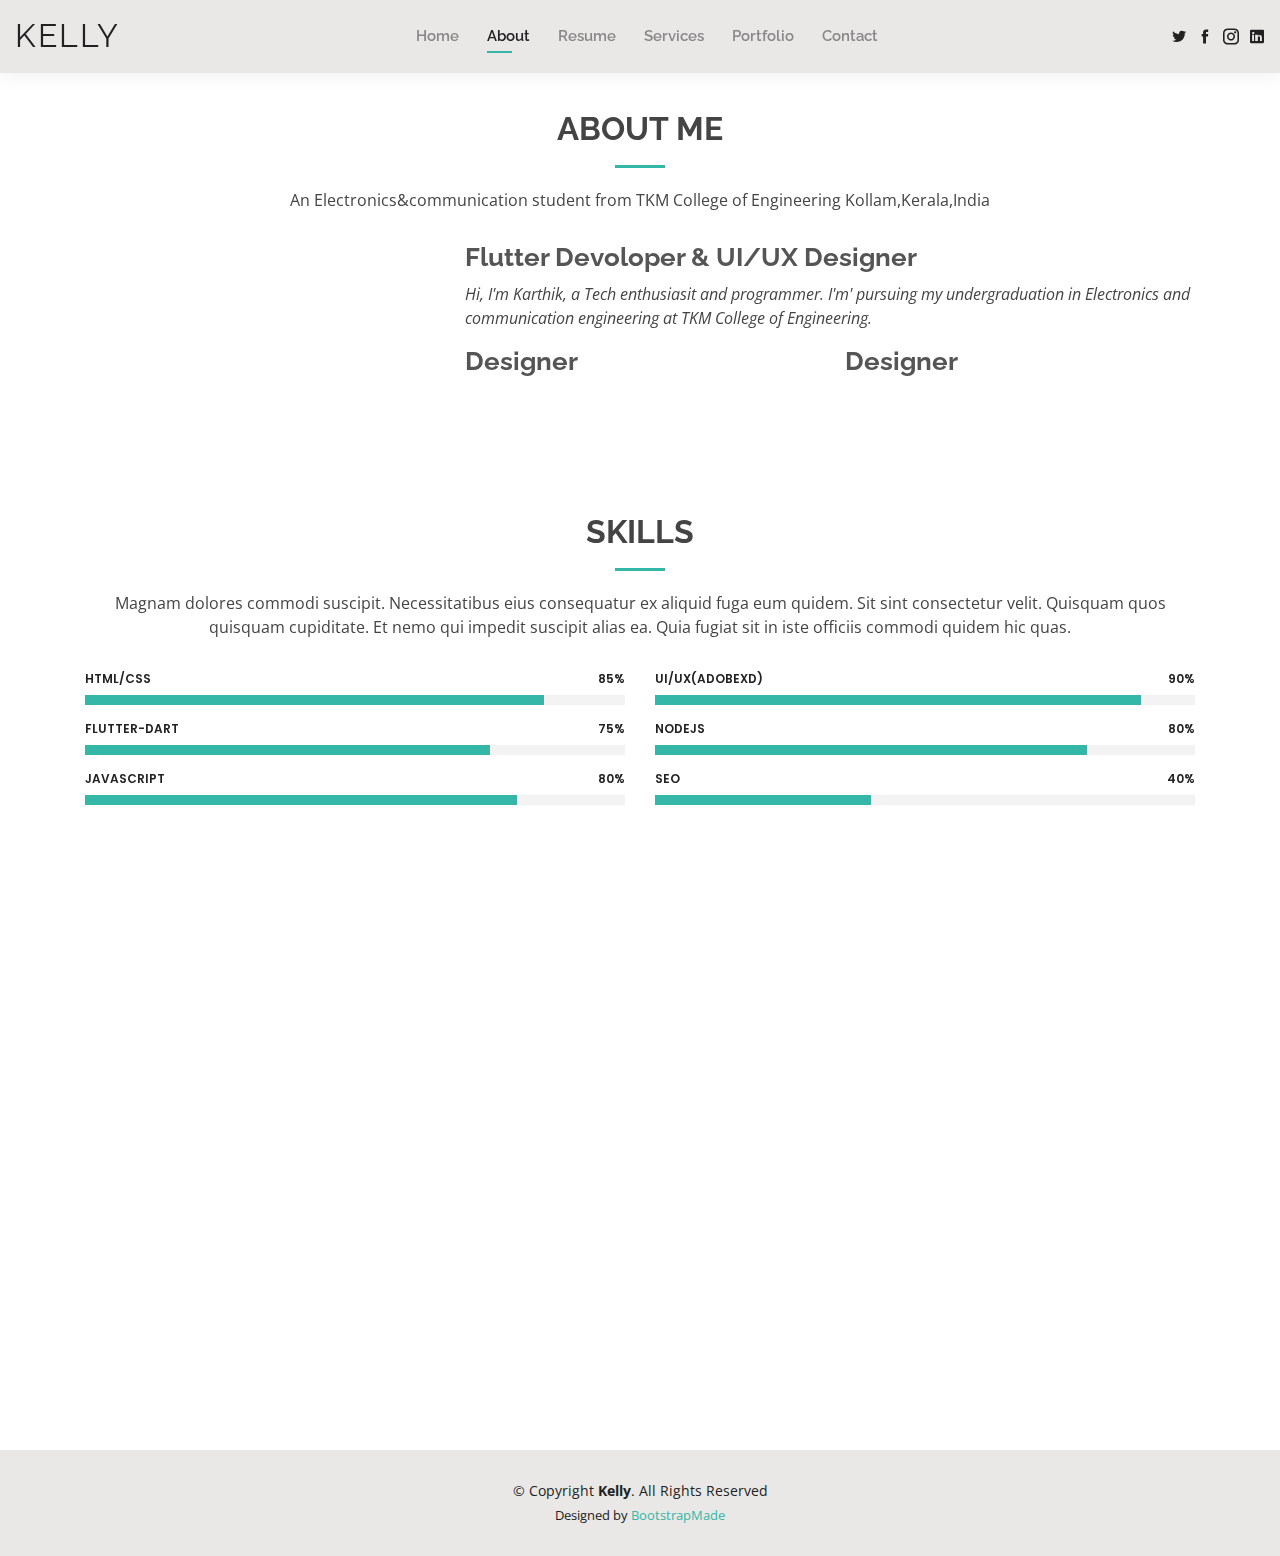
==== commit 098639dd: "abt" ====
--- a/about.html
+++ b/about.html
@@ -173,9 +173,9 @@
           <div class="col-lg-6">
 
             <div class="progress">
-              <span class="skill">UI/UX(AdobeXD) <i class="val">80%</i></span>
-              <div class="progress-bar-wrap">
-                <div class="progress-bar" role="progressbar" aria-valuenow="80" aria-valuemin="0" aria-valuemax="100"></div>
+              <span class="skill">UI/UX(AdobeXD) <i class="val">90%</i></span>
+              <div class="progress-bar-wrap">
+                <div class="progress-bar" role="progressbar" aria-valuenow="90" aria-valuemin="0" aria-valuemax="100"></div>
               </div>
             </div>
 
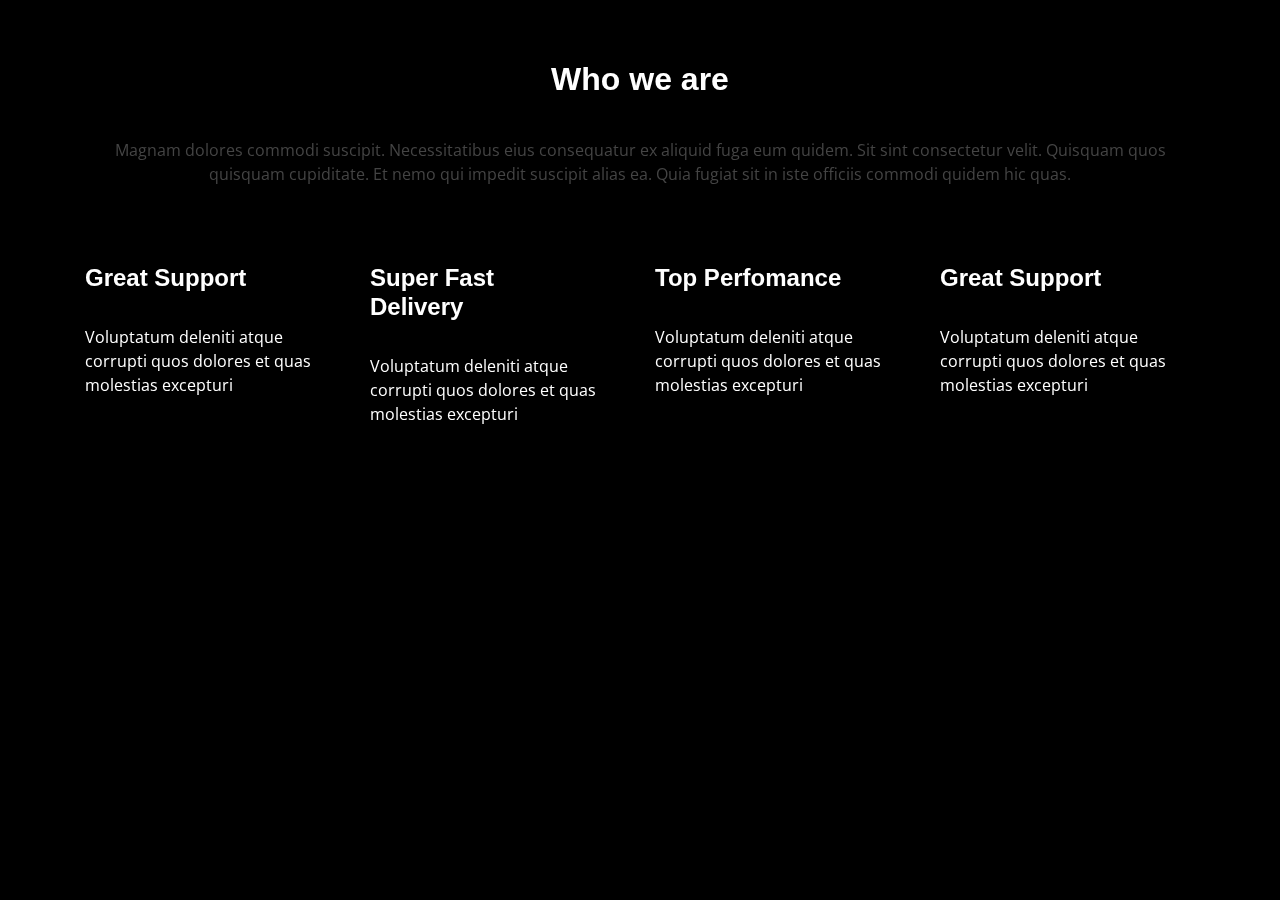
==== commit ea659f77: "first commit" ====
--- a/about.html
+++ b/about.html
@@ -13,6 +13,7 @@
   <link href="assets/img/favicon.png" rel="icon">
   <link href="assets/img/apple-touch-icon.png" rel="apple-touch-icon">
   <link rel="stylesheet" href="css/ionicons.min.css">
+  <link rel="stylesheet" href="https://use.fontawesome.com/releases/v5.7.0/css/all.css" integrity="sha384-lZN37f5QGtY3VHgisS14W3ExzMWZxybE1SJSEsQp9S+oqd12jhcu+A56Ebc1zFSJ" crossorigin="anonymous">
 
   <!-- Google Fonts -->
   <link href="https://fonts.googleapis.com/css?family=Open+Sans:300,300i,400,400i,600,600i,700,700i|Raleway:300,300i,400,400i,500,500i,600,600i,700,700i|Poppins:300,300i,400,400i,500,500i,600,600i,700,700i" rel="stylesheet">
@@ -39,13 +40,13 @@
 <body>
 
   <!-- ======= Header ======= -->
-  <header id="header" class="fixed-top">
+  <!-- <header id="header" class="fixed-top">
     <div class="container-fluid d-flex justify-content-between align-items-center">
 
-      <h1 class="logo"><a href="index.html">Kelly</a></h1>
+      <h1 class="logo"><a href="index.html">Kelly</a></h1> -->
       <!-- Uncomment below if you prefer to use an image logo -->
       <!-- <a href="index.html" class="logo"><img src="assets/img/logo.png" alt="" class="img-fluid"></a>-->
-
+<!-- 
       <nav class="nav-menu d-none d-lg-block">
         <ul>
           <li><a href="index.html">Home</a></li>
@@ -55,7 +56,7 @@
           <li><a href="portfolio.html">Portfolio</a></li>
           <li><a href="contact.html">Contact</a></li>
         </ul>
-      </nav><!-- .nav-menu -->
+      </nav>
 
       <div class="header-social-links">
         <a href="#" class="twitter"><i class="icofont-twitter"></i></a>
@@ -66,267 +67,46 @@
 
     </div>
 
-  </header><!-- End Header -->
+  </header> -->
 
-  <main id="main">
 
     <!-- ======= About Section ======= -->
-    <section id="about" class="about">
+    <section id="services" class="services">
       <div class="container" data-aos="fade-up">
 
         <div class="section-title">
-          <h2>About Me</h2>
-          <p>An Electronics&communication student from TKM College of Engineering Kollam,Kerala,India</p>
-        </div>
-
-        <div class="row">
-          <div class="col-lg-4">
-            <img src="https://avatars1.githubusercontent.com/u/62179996?s=460&u=56fd18e0244ebb16a2aa1991ca6e5237b47d3bd1&v=4" class="img-fluid" alt="">
-          </div>
-          <div class="col-lg-8 pt-4 pt-lg-0 content">
-            <h3>Flutter Devoloper &amp; UI/UX Designer</h3>
-            <p class="font-italic">
-              Hi, I'm Karthik, a Tech enthusiasit and programmer. I'm' pursuing my undergraduation in Electronics and communication engineering at TKM College of Engineering.
-            </p>
-            <div class="row">
-              <!-- <div class="col-lg-6">
-                <ul>
-                   <li><i class="icofont-rounded-right"></i> <strong>Birthday:</strong> 1 May 1995</li>
-                  <li><i class="icofont-rounded-right"></i> <strong>Website:</strong> www.example.com</li> 
-                  <li><i class="icofont-rounded-right"></i> <strong>:</strong> +123 456 7890</li>
-                  <li><i class="icofont-rounded-right"></i> <strong>City:</strong> City : New York, USA</li>
-                </ul>
-              </div> -->
-              <div class="col-md-6">
-		        		<div class="media block-6 services d-block ftco-animate fadeInUp ftco-animated">
-		              <div class="icon"><span class="flaticon-flasks"></span></div>
-		              <div class="media-body">
-		                <h3 class="heading mb-3">Designer</h3>
-		            
-		              </div>
-		            </div> 
-              </div>
-              <div class="col-md-6">
-		        		<div class="media block-6 services d-block ftco-animate fadeInUp ftco-animated">
-		              <div class="icon"><span class="flaticon-flasks"></span></div>
-		              <div class="media-body">
-		                <h3 class="heading mb-3">Designer</h3>
-		            
-		              </div>
-		            </div> 
-		        	</div>
-
-              <!-- <div class="col-lg-6">
-                <ul>
-                  <li><i class="icofont-rounded-right"></i> <strong>Age:</strong> 30</li>
-                  <li><i class="icofont-rounded-right"></i> <strong>Degree:</strong> Master</li>
-                  <li><i class="icofont-rounded-right"></i> <strong>PhEmailone:</strong> email@example.com</li>
-                  <li><i class="icofont-rounded-right"></i> <strong>Freelance:</strong> Available</li>
-                </ul>
-              </div> -->
-            </div>
-            <p>
-             
-            </p>
-          </div>
-        </div>
-
-      </div>
-    </section><!-- End About Section -->
-
-    <!-- ======= Skills Section ======= -->
-    <section id="skills" class="skills">
-      <div class="container" data-aos="fade-up">
-
-        <div class="section-title">
-          <h2>Skills</h2>
+          <h2>Who we are</h2>
           <p>Magnam dolores commodi suscipit. Necessitatibus eius consequatur ex aliquid fuga eum quidem. Sit sint consectetur velit. Quisquam quos quisquam cupiditate. Et nemo qui impedit suscipit alias ea. Quia fugiat sit in iste officiis commodi quidem hic quas.</p>
         </div>
 
-        <div class="row skills-content">
+        <div class="row pt-5">
+          <div class="col-lg-3 col-md-6  align-items-stretch" data-aos="zoom-in" data-aos-delay="100">
+              <h4 class="abt-h"><strong><i class="fas fa-check"></i> Great Support</strong></h4>
+            <br>
+            <p style="color: white;">Voluptatum deleniti atque corrupti quos dolores et quas molestias excepturi</p>
+          </div>
 
-          <div class="col-lg-6">
-
-            <div class="progress">
-              <span class="skill">HTML/CSS <i class="val">85%</i></span>
-              <div class="progress-bar-wrap">
-                <div class="progress-bar" role="progressbar" aria-valuenow="85" aria-valuemin="0" aria-valuemax="100"></div>
-              </div>
+            <div class="col-lg-3 col-md-6  align-items-stretch" data-aos="zoom-in" data-aos-delay="100">
+              <h4 class="abt-h"><strong><i class="fas fa-tachometer-alt"></i> Super Fast<br>Delivery</strong></h4>
+              <br>
+              <p style="color: white;">Voluptatum deleniti atque corrupti quos dolores et quas molestias excepturi</p>
             </div>
 
-            <div class="progress">
-              <span class="skill">Flutter-Dart <i class="val">75%</i></span>
-              <div class="progress-bar-wrap">
-                <div class="progress-bar" role="progressbar" aria-valuenow="75" aria-valuemin="0" aria-valuemax="100"></div>
-              </div>
+
+            <div class="col-lg-3 col-md-6  align-items-stretch" data-aos="zoom-in" data-aos-delay="100">
+              <h4 class="abt-h"><strong><i class="fas fa-heartbeat-alt"></i>Top Perfomance</strong></h4>
+              <br>
+              <p style="color: white;">Voluptatum deleniti atque corrupti quos dolores et quas molestias excepturi</p>
             </div>
 
-            <div class="progress">
-              <span class="skill">JavaScript <i class="val">80%</i></span>
-              <div class="progress-bar-wrap">
-                <div class="progress-bar" role="progressbar" aria-valuenow="80" aria-valuemin="0" aria-valuemax="100"></div>
-              </div>
+            <div class="col-lg-3 col-md-6  align-items-stretch" data-aos="zoom-in" data-aos-delay="100">
+              <h4 class="abt-h"><strong><i class="fas fa-heart"></i> Great Support</strong></h4>
+              <br>
+              <p style="color: white;">Voluptatum deleniti atque corrupti quos dolores et quas molestias excepturi</p>
             </div>
-
-          </div>
-
-          <div class="col-lg-6">
-
-            <div class="progress">
-              <span class="skill">UI/UX(AdobeXD) <i class="val">90%</i></span>
-              <div class="progress-bar-wrap">
-                <div class="progress-bar" role="progressbar" aria-valuenow="90" aria-valuemin="0" aria-valuemax="100"></div>
-              </div>
-            </div>
-
-            <div class="progress">
-              <span class="skill">Nodejs <i class="val">80%</i></span>
-              <div class="progress-bar-wrap">
-                <div class="progress-bar" role="progressbar" aria-valuenow="80" aria-valuemin="0" aria-valuemax="100"></div>
-              </div>
-            </div>
-
-            <div class="progress">
-              <span class="skill">SEO<i class="val">40%</i></span>
-              <div class="progress-bar-wrap">
-                <div class="progress-bar" role="progressbar" aria-valuenow="40" aria-valuemin="0" aria-valuemax="100"></div>
-              </div>
-            </div>
-
-          </div>
-
-        </div>
-
+        </div>  
       </div>
-    </section><!-- End Skills Section -->
-<!-- 
-    ======= Facts Section ======= 
-   <section id="facts" class="facts">
-      <div class="container" data-aos="fade-up">
-
-        <div class="section-title">
-          <h2>Facts</h2>
-          <p>Magnam dolores commodi suscipit. Necessitatibus eius consequatur ex aliquid fuga eum quidem. Sit sint consectetur velit. Quisquam quos quisquam cupiditate. Et nemo qui impedit suscipit alias ea. Quia fugiat sit in iste officiis commodi quidem hic quas.</p>
-        </div>
-
-        <div class="row counters">
-
-          <div class="col-lg-3 col-6 text-center">
-            <span data-toggle="counter-up">232</span>
-            <p>Clients</p>
-          </div>
-
-          <div class="col-lg-3 col-6 text-center">
-            <span data-toggle="counter-up">521</span>
-            <p>Projects</p>
-          </div>
-
-          <div class="col-lg-3 col-6 text-center">
-            <span data-toggle="counter-up">1,463</span>
-            <p>Hours Of Support</p>
-          </div>
-
-          <div class="col-lg-3 col-6 text-center">
-            <span data-toggle="counter-up">15</span>
-            <p>Hard Workers</p>
-          </div>
-
-        </div>
-
-      </div>
-    </section>End Facts Section  -->
-
-    <!-- ======= Testimonials Section ======= -->
-    <section id="testimonials" class="testimonials">
-      <div class="container" data-aos="fade-up">
-
-        <div class="section-title">
-          <h2>Testimonials</h2>
-          <p>Magnam dolores commodi suscipit. Necessitatibus eius consequatur ex aliquid fuga eum quidem. Sit sint consectetur velit. Quisquam quos quisquam cupiditate. Et nemo qui impedit suscipit alias ea. Quia fugiat sit in iste officiis commodi quidem hic quas.</p>
-        </div>
-
-        <div class="owl-carousel testimonials-carousel">
-
-          <div class="testimonial-item">
-            <img src="assets/img/testimonials/testimonials-1.jpg" class="testimonial-img" alt="">
-            <h3>Saul Goodman</h3>
-            <h4>Ceo &amp; Founder</h4>
-            <p>
-              <i class="bx bxs-quote-alt-left quote-icon-left"></i>
-              Proin iaculis purus consequat sem cure digni ssim donec porttitora entum suscipit rhoncus. Accusantium quam, ultricies eget id, aliquam eget nibh et. Maecen aliquam, risus at semper.
-              <i class="bx bxs-quote-alt-right quote-icon-right"></i>
-            </p>
-          </div>
-
-          <div class="testimonial-item">
-            <img src="assets/img/testimonials/testimonials-2.jpg" class="testimonial-img" alt="">
-            <h3>Sara Wilsson</h3>
-            <h4>Designer</h4>
-            <p>
-              <i class="bx bxs-quote-alt-left quote-icon-left"></i>
-              Export tempor illum tamen malis malis eram quae irure esse labore quem cillum quid cillum eram malis quorum velit fore eram velit sunt aliqua noster fugiat irure amet legam anim culpa.
-              <i class="bx bxs-quote-alt-right quote-icon-right"></i>
-            </p>
-          </div>
-
-          <div class="testimonial-item">
-            <img src="assets/img/testimonials/testimonials-3.jpg" class="testimonial-img" alt="">
-            <h3>Jena Karlis</h3>
-            <h4>Store Owner</h4>
-            <p>
-              <i class="bx bxs-quote-alt-left quote-icon-left"></i>
-              Enim nisi quem export duis labore cillum quae magna enim sint quorum nulla quem veniam duis minim tempor labore quem eram duis noster aute amet eram fore quis sint minim.
-              <i class="bx bxs-quote-alt-right quote-icon-right"></i>
-            </p>
-          </div>
-
-          <div class="testimonial-item">
-            <img src="assets/img/testimonials/testimonials-4.jpg" class="testimonial-img" alt="">
-            <h3>Matt Brandon</h3>
-            <h4>Freelancer</h4>
-            <p>
-              <i class="bx bxs-quote-alt-left quote-icon-left"></i>
-              Fugiat enim eram quae cillum dolore dolor amet nulla culpa multos export minim fugiat minim velit minim dolor enim duis veniam ipsum anim magna sunt elit fore quem dolore labore illum veniam.
-              <i class="bx bxs-quote-alt-right quote-icon-right"></i>
-            </p>
-          </div>
-
-          <div class="testimonial-item">
-            <img src="assets/img/testimonials/testimonials-5.jpg" class="testimonial-img" alt="">
-            <h3>John Larson</h3>
-            <h4>Entrepreneur</h4>
-            <p>
-              <i class="bx bxs-quote-alt-left quote-icon-left"></i>
-              Quis quorum aliqua sint quem legam fore sunt eram irure aliqua veniam tempor noster veniam enim culpa labore duis sunt culpa nulla illum cillum fugiat legam esse veniam culpa fore nisi cillum quid.
-              <i class="bx bxs-quote-alt-right quote-icon-right"></i>
-            </p>
-          </div>
-
-        </div>
-
-      </div>
-    </section><!-- End Testimonials Section -->
-
-  </main><!-- End #main -->
-
-  <!-- ======= Footer ======= -->
-  <footer id="footer">
-    <div class="container">
-      <div class="copyright">
-        &copy; Copyright <strong><span>Kelly</span></strong>. All Rights Reserved
-      </div>
-      <div class="credits">
-        <!-- All the links in the footer should remain intact. -->
-        <!-- You can delete the links only if you purchased the pro version. -->
-        <!-- Licensing information: https://bootstrapmade.com/license/ -->
-        <!-- Purchase the pro version with working PHP/AJAX contact form: https://bootstrapmade.com/kelly-free-bootstrap-cv-resume-html-template/ -->
-        Designed by <a href="https://bootstrapmade.com/">BootstrapMade</a>
-      </div>
-    </div>
-  </footer><!-- End  Footer -->
-
-  <div id="preloader"></div>
-  <a href="#" class="back-to-top"><i class="bx bx-up-arrow-alt"></i></a>
+    </section>
 
   <!-- Vendor JS Files -->
   <script src="assets/vendor/jquery/jquery.min.js"></script>
--- a/assets/css/style.css
+++ b/assets/css/style.css
@@ -11,10 +11,14 @@
 body {
   font-family: "Open Sans", sans-serif;
   color: #444444;
-}
-
+  background-color: black;
+}
+.abt-h{
+  color: white;
+  
+}
 a {
-  color: #34b7a7;
+  color:white
 }
 
 a:hover {
@@ -23,18 +27,18 @@
 }
 
 h1, h2, h3, h4, h5, h6 {
-  font-family: "Raleway", sans-serif;
-}
-
-#main {
+  font-family: Verdana, Geneva, Tahoma, sans-serif;
+}
+
+/* #main {
   margin-top: 50px;
-}
-
-@media (max-width: 992px) {
+} */
+
+/* @media (max-width: 992px) {
   #main {
     margin-top: 30px;
   }
-}
+} */
 
 /*--------------------------------------------------------------
 # Preloader
@@ -115,24 +119,24 @@
 # Header
 --------------------------------------------------------------*/
 #header {
-  background: #e9e8e6;
+  /* background: #e9e8e6; */
   box-shadow: 0px 0px 25px 0 rgba(0, 0, 0, 0.08);
   z-index: 997;
-  padding: 15px 0;
+  /* padding: 15px 0; */
 }
 
 #header .logo {
-  font-size: 32px;
+  font-size: 20px;
   margin: 0;
   padding: 0;
   line-height: 1;
   font-weight: 400;
-  letter-spacing: 2px;
+  /* letter-spacing: 2px; */
   text-transform: uppercase;
 }
 
 #header .logo a {
-  color: #222222;
+  color: #ffffff;
 }
 
 #header .logo img {
@@ -168,7 +172,7 @@
 .nav-menu a {
   display: block;
   position: relative;
-  color: #888888;
+  color: #ffffff;
   transition: 0.3s;
   font-size: 15px;
   font-family: "Raleway", sans-serif;
@@ -188,14 +192,14 @@
   transition: all 0.3s ease-in-out 0s;
 }
 
-.nav-menu a:hover:before, .nav-menu li:hover > a:before, .nav-menu .active > a:before {
+/* .nav-menu a:hover:before, .nav-menu li:hover > a:before, .nav-menu .active > a:before {
   visibility: visible;
   width: 25px;
 }
 
 .nav-menu a:hover, .nav-menu .active > a, .nav-menu li:hover > a {
   color: #222222;
-}
+} */
 
 .nav-menu .drop-down ul {
   display: block;
@@ -413,7 +417,7 @@
 #hero {
   width: 100%;
   height: 100vh;
-  /* background: url("../img/hero-bg.jpg") top right; */
+  background-image:url('https://images4.alphacoders.com/772/thumb-1920-772364.png');
   background-size: cover;
 }
 
@@ -422,7 +426,7 @@
   position: relative;
 }
 
-@media (max-width: 992px) {
+@media (max-width: 100px) {
   #hero .container {
     padding-top: 58px;
   }
@@ -433,37 +437,42 @@
   font-size: 48px;
   font-weight: 700;
   line-height: 56px;
-  color: #222222;
+  color: white;
+  font-family: Verdana, Geneva, Tahoma, sans-serif;
 }
 
 #hero h2 {
-  color: #6f6f6f;
+  color: white;
   margin: 10px 0 0 0;
   font-size: 22px;
-}
-
+  text-align: left;
+}
+#hero p{
+  color: white;
+}
 #hero .btn-about {
   font-family: "Raleway", sans-serif;
-  text-transform: uppercase;
+  text-transform: unset;
   font-weight: 600;
-  font-size: 12px;
+  font-size: 20px;
   letter-spacing: 1px;
   display: inline-block;
   padding: 12px 40px;
   border-radius: 50px;
+  border-color: black;
   transition: 0.5s;
   margin-top: 30px;
-  color: #fff;
-  background: #34b7a7;
-}
-
-#hero .btn-about:hover {
+  color: white;
+  background: transparent;
+}
+
+/* #hero .btn-about:hover {
   background: #3dc8b7;
-}
-
-@media (min-width: 1024px) {
+}  */
+
+@media (min-width: 100px) {
   #hero {
-    background-attachment: fixed;
+    background-attachment: unset;
   }
 }
 
@@ -501,18 +510,21 @@
 .section-title {
   text-align: center;
   padding-bottom: 30px;
+  color: white;
+  
 }
 
 .section-title h2 {
   font-size: 32px;
   font-weight: bold;
-  text-transform: uppercase;
+  /* text-transform: uppercase; */
   margin-bottom: 20px;
   padding-bottom: 20px;
   position: relative;
-}
-
-.section-title h2::after {
+  font-family: Verdana, Geneva, Tahoma, sans-serif;
+}
+
+/* .section-title h2::after {
   content: '';
   position: absolute;
   display: block;
@@ -521,10 +533,11 @@
   background: #34b7a7;
   bottom: 0;
   left: calc(50% - 25px);
-}
+} */
 
 .section-title p {
   margin-bottom: 0;
+  color: #444444;
 }
 
 /*--------------------------------------------------------------
@@ -579,14 +592,19 @@
     justify-content: flex-end;
   }
 }
-
-/*--------------------------------------------------------------
-# About
---------------------------------------------------------------*/
+.abrow{
+  height: 600px;
+  width: 100%;
+}
+#about{
+  background-color: black;
+
+}
+
 .about .content h3 {
   font-weight: 700;
   font-size: 26px;
-  color: #555555;
+  color: brown;
 }
 
 .about .content ul {
@@ -805,7 +823,7 @@
   text-align: center;
   padding: 70px 20px 80px 20px;
   transition: all ease-in-out 0.3s;
-  background: #fff;
+  background: black;
   box-shadow: 0px 0 35px 0 rgba(0, 0, 0, 0.08);
 }
 
